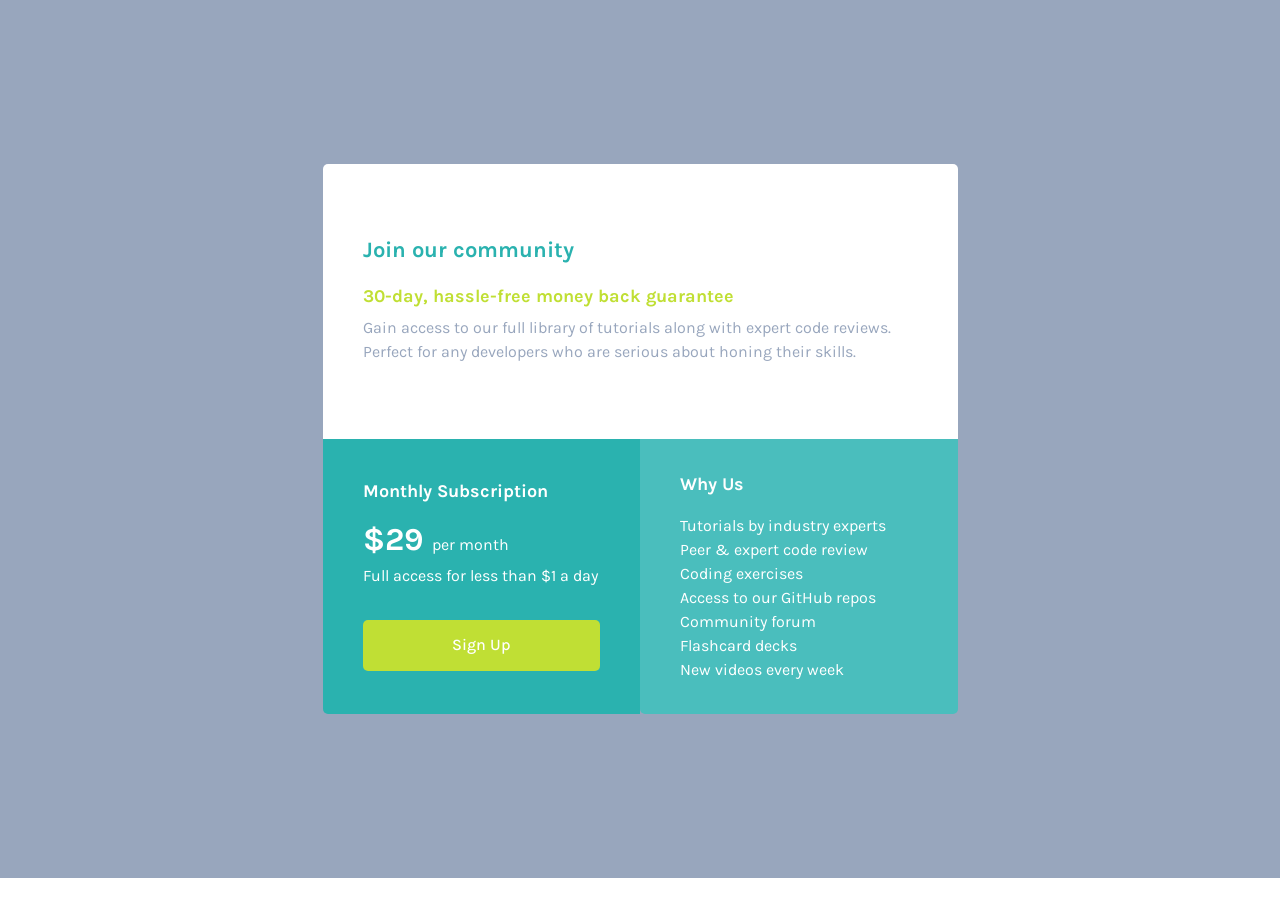
==== docs/index.html @ 4dfa03b3 "first commit" ====
<!DOCTYPE html><html lang="en"><head><meta charset="UTF-8"><meta name="viewport" content="width=device-width,initial-scale=1"><link rel="icon" type="image/png" sizes="32x32" href="./assets/images/favicon.png"><link href="https://fonts.googleapis.com/css2?family=Karla:wght@400;700&display=swap" rel="stylesheet"><link rel="stylesheet" href="./css/styles.css"><title>Frontend Mentor | Single Price Grid Component | Taguara Digital</title></head><body><main class="main"><div class="main__content"><div class="main__box box1"><h1 class="title box1__title">Join our community</h1><h2 class="box1__subtitle">30-day, hassle-free money back guarantee</h2><p class="main__txt box1__txt">Gain access to our full library of tutorials along with expert code reviews. Perfect for any developers who are serious about honing their skills.</p></div><div class="main__box box2"><h2 class="box2__title">Monthly Subscription</h2><p class="box2__txt"><span>&dollar;29 </span>per month</p><p class="box2__txt">Full access for less than &dollar;1 a day</p><button class="box2__btn btn">Sign Up</button></div><div class="main__box box3"><h2 class="box3__title">Why Us</h2><ul class="main__items"><li class="box3__item">Tutorials by industry experts</li><li class="box3__item">Peer &amp; expert code review</li><li class="box3__item">Coding exercises</li><li class="box3__item">Access to our GitHub repos</li><li class="box3__item">Community forum</li><li class="box3__item">Flashcard decks</li><li class="box3__item">New videos every week</li></ul></div></div></main><script src="./js/app.js"></script></body></html>
---- docs/css/styles.css ----
/*! normalize.css v8.0.1 | MIT License | github.com/necolas/normalize.css */html{line-height:1.15;-webkit-text-size-adjust:100%}img{max-width:100%}main{display:block}h1{font-size:2em;margin:.67em 0}hr{box-sizing:content-box;height:0;overflow:visible}pre{font-family:monospace,monospace;font-size:1em}a{background-color:rgba(0,0,0,0)}abbr[title]{border-bottom:none;text-decoration:underline;-webkit-text-decoration:underline dotted;text-decoration:underline dotted}b,strong{font-weight:bolder}code,kbd,samp{font-family:monospace,monospace;font-size:1em}small{font-size:80%}sub,sup{font-size:75%;line-height:0;position:relative;vertical-align:baseline}sub{bottom:-.25em}sup{top:-.5em}img{border-style:none}button,input,optgroup,select,textarea{font-family:inherit;font-size:100%;line-height:1.15;margin:0}button,input{overflow:visible}button,select{text-transform:none}[type=button],[type=reset],[type=submit],button{-webkit-appearance:button}[type=button]::-moz-focus-inner,[type=reset]::-moz-focus-inner,[type=submit]::-moz-focus-inner,button::-moz-focus-inner{border-style:none;padding:0}[type=button]:-moz-focusring,[type=reset]:-moz-focusring,[type=submit]:-moz-focusring,button:-moz-focusring{outline:1px dotted ButtonText}fieldset{padding:.35em .75em .625em}legend{box-sizing:border-box;color:inherit;display:table;max-width:100%;padding:0;white-space:normal}progress{vertical-align:baseline}textarea{overflow:auto}[type=checkbox],[type=radio]{box-sizing:border-box;padding:0}[type=number]::-webkit-inner-spin-button,[type=number]::-webkit-outer-spin-button{height:auto}[type=search]{-webkit-appearance:textfield;outline-offset:-2px}[type=search]::-webkit-search-decoration{-webkit-appearance:none}::-webkit-file-upload-button{-webkit-appearance:button;font:inherit}details{display:block}summary{display:list-item}[hidden],template{display:none}:root{--cyan:#2ab2af;--bright-yellow:#c0df34;--white:#fff;--light-gray:#e5eff5;--grayish-blue:#98a6bd;--ff-title:"Karla",sans-serif;--ff-body:"Karla",sans-serif}*,:after,:before{box-sizing:border-box;margin:0;padding:0}html{scroll-behavior:smooth;font-size:16px}body{width:100%;margin:0;padding:0;font-size:.875rem;font-family:var(--ff-body);line-height:1.5;color:var(--white)}@media screen and (min-width:768px){body{font-size:1rem}}ul{list-style:none}.main{width:100%;height:100%;position:relative;padding:4rem 2rem;background-color:var(--grayish-blue);display:-webkit-box;display:-webkit-flex;display:-ms-flexbox;display:flex;-webkit-box-orient:vertical;-webkit-box-direction:normal;-webkit-flex-direction:column;-ms-flex-direction:column;flex-direction:column;-webkit-box-pack:center;-webkit-justify-content:center;-ms-flex-pack:center;justify-content:center;-webkit-box-align:center;-webkit-align-items:center;-ms-flex-align:center;align-items:center;text-align:center}@media screen and (min-width:768px){.main{padding:10.25rem 2rem}}.main__content{width:100%;max-width:635px;display:grid;grid-template-columns:1fr;grid-template-rows:repeat(3,1fr);grid-template-areas:"box1" "box2" "box3"}@media screen and (min-width:768px){.main__content{grid-template-columns:repeat(2,1fr);grid-template-rows:repeat(2,1fr);grid-template-areas:"box1 box1" "box2 box3"}}.main__box{width:100%;height:100%;display:-webkit-box;display:-webkit-flex;display:-ms-flexbox;display:flex;-webkit-box-orient:vertical;-webkit-box-direction:normal;-webkit-flex-direction:column;-ms-flex-direction:column;flex-direction:column;-webkit-box-pack:center;-webkit-justify-content:center;-ms-flex-pack:center;justify-content:center;-webkit-box-align:start;-webkit-align-items:flex-start;-ms-flex-align:start;align-items:flex-start;text-align:left;padding:2rem 1.5rem}@media screen and (min-width:768px){.main__box{padding:2rem 2.5rem}}.box1{grid-area:box1;color:#000;background-color:#fff;border-top-left-radius:5px;border-top-right-radius:5px}.box1__title{font-size:1.25rem;line-height:1;color:var(--cyan);margin:0 0 1.5rem}@media screen and (min-width:768px){.box1__title{font-size:1.375rem}}.box1__subtitle{font-size:.875rem;color:var(--bright-yellow);line-height:1.3;margin:0 0 1rem}@media screen and (min-width:768px){.box1__subtitle{font-size:1.125rem;margin-bottom:.5rem}}.box2{grid-area:box2;background-color:var(--cyan);color:#fff}@media screen and (min-width:768px){.box2{border-bottom-left-radius:5px}}.box2__title{line-height:1;font-size:1.125rem;margin:0 0 1rem}.box2__txt{color:#fff;line-height:1.5}.box2__txt span{font-size:2rem;font-weight:700}.box3{grid-area:box3;background-color:#4abebd;border-bottom-left-radius:5px;border-bottom-right-radius:5px}.box3__title{font-size:1.125rem;margin-bottom:1rem}.box3__item{color:#fff;line-height:1.5}@media screen and (min-width:768px){.box3{border-bottom-right-radius:5px}}.main__txt{line-height:1.9;color:var(--grayish-blue)}@media screen and (min-width:768px){.main__txt{line-height:1.5}}.btn{width:100%;margin-top:2rem;background:var(--bright-yellow);color:var(--white);cursor:pointer;border:none;border-radius:5px;font-weight:500;padding:1rem 2rem}.btn:hover{opacity:.7}
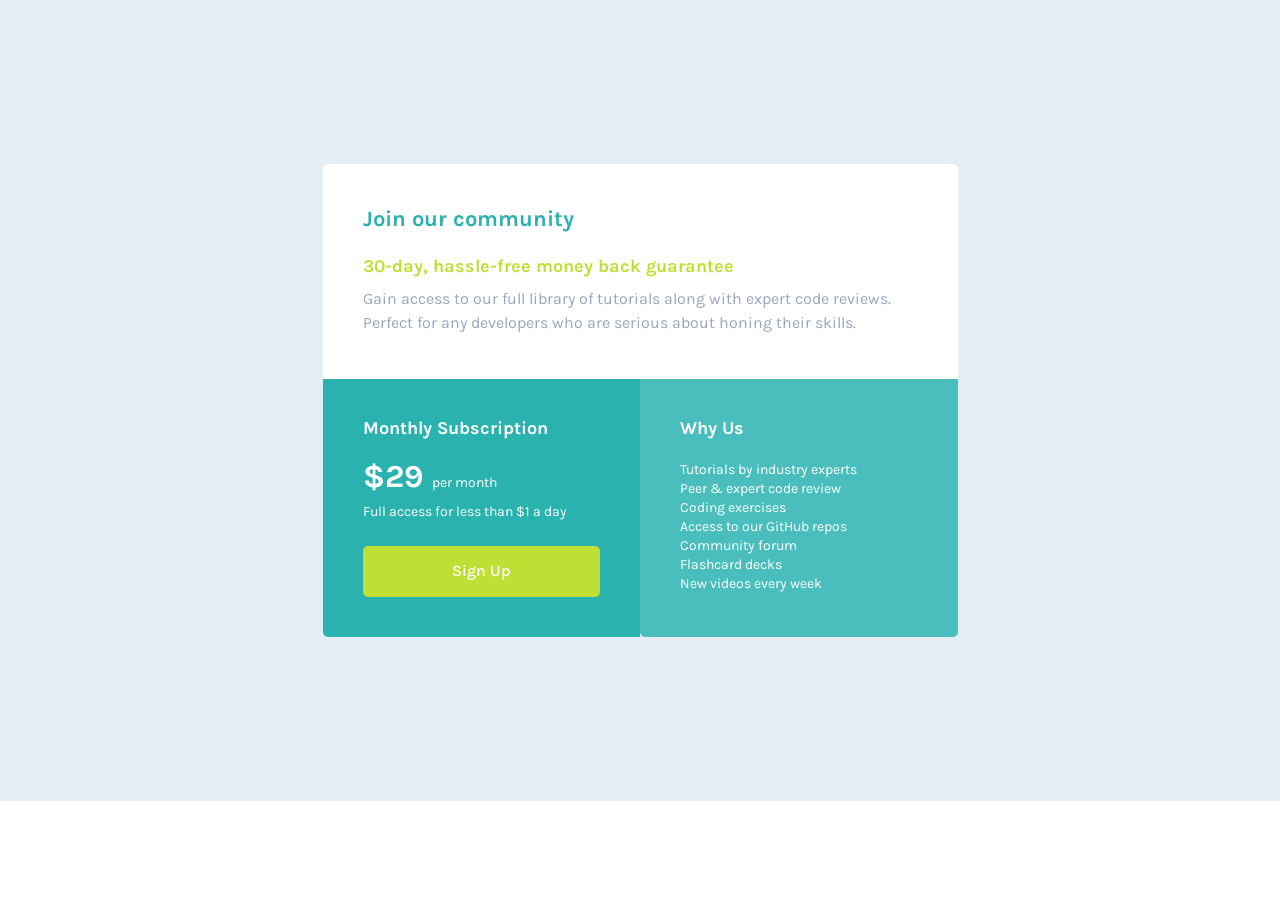
==== commit f43aca7a: "ajustes" ====
--- a/docs/index.html
+++ b/docs/index.html
@@ -1 +1 @@
-<!DOCTYPE html><html lang="en"><head><meta charset="UTF-8"><meta name="viewport" content="width=device-width,initial-scale=1"><link rel="icon" type="image/png" sizes="32x32" href="./assets/images/favicon.png"><link href="https://fonts.googleapis.com/css2?family=Karla:wght@400;700&display=swap" rel="stylesheet"><link rel="stylesheet" href="./css/styles.css"><title>Frontend Mentor | Single Price Grid Component | Taguara Digital</title></head><body><main class="main"><div class="main__content"><div class="main__box box1"><h1 class="title box1__title">Join our community</h1><h2 class="box1__subtitle">30-day, hassle-free money back guarantee</h2><p class="main__txt box1__txt">Gain access to our full library of tutorials along with expert code reviews. Perfect for any developers who are serious about honing their skills.</p></div><div class="main__box box2"><h2 class="box2__title">Monthly Subscription</h2><p class="box2__txt"><span>&dollar;29 </span>per month</p><p class="box2__txt">Full access for less than &dollar;1 a day</p><button class="box2__btn btn">Sign Up</button></div><div class="main__box box3"><h2 class="box3__title">Why Us</h2><ul class="main__items"><li class="box3__item">Tutorials by industry experts</li><li class="box3__item">Peer &amp; expert code review</li><li class="box3__item">Coding exercises</li><li class="box3__item">Access to our GitHub repos</li><li class="box3__item">Community forum</li><li class="box3__item">Flashcard decks</li><li class="box3__item">New videos every week</li></ul></div></div></main><script src="./js/app.js"></script></body></html>+<!DOCTYPE html><html lang="en"><head><meta charset="UTF-8"><meta name="viewport" content="width=device-width,initial-scale=1"><link rel="icon" type="image/png" sizes="32x32" href="./assets/images/favicon.png"><link href="https://fonts.googleapis.com/css2?family=Karla:wght@400;700&display=swap" rel="stylesheet"><link rel="stylesheet" href="./css/styles.css"><title>Frontend Mentor | Single Price Grid Component | Taguara Digital</title></head><body><main class="main"><div class="main__container"><div class="main__box box1"><h1 class="title box1__title">Join our community</h1><h2 class="box1__subtitle">30-day, hassle-free money back guarantee</h2><p class="main__txt box1__txt">Gain access to our full library of tutorials along with expert code reviews. Perfect for any developers who are serious about honing their skills.</p></div><div class="main__content"><div class="main__box box2"><h2 class="box2__title">Monthly Subscription</h2><p class="box2__txt"><span>&dollar;29 </span>per month</p><p class="box2__txt">Full access for less than &dollar;1 a day</p><button class="box2__btn btn">Sign Up</button></div><div class="main__box box3"><h2 class="box3__title">Why Us</h2><ul class="main__items"><li class="box3__item">Tutorials by industry experts</li><li class="box3__item">Peer &amp; expert code review</li><li class="box3__item">Coding exercises</li><li class="box3__item">Access to our GitHub repos</li><li class="box3__item">Community forum</li><li class="box3__item">Flashcard decks</li><li class="box3__item">New videos every week</li></ul></div></div></div></main><script src="./js/app.js"></script></body></html>
--- a/docs/css/styles.css
+++ b/docs/css/styles.css
@@ -1 +1 @@
-/*! normalize.css v8.0.1 | MIT License | github.com/necolas/normalize.css */html{line-height:1.15;-webkit-text-size-adjust:100%}img{max-width:100%}main{display:block}h1{font-size:2em;margin:.67em 0}hr{box-sizing:content-box;height:0;overflow:visible}pre{font-family:monospace,monospace;font-size:1em}a{background-color:rgba(0,0,0,0)}abbr[title]{border-bottom:none;text-decoration:underline;-webkit-text-decoration:underline dotted;text-decoration:underline dotted}b,strong{font-weight:bolder}code,kbd,samp{font-family:monospace,monospace;font-size:1em}small{font-size:80%}sub,sup{font-size:75%;line-height:0;position:relative;vertical-align:baseline}sub{bottom:-.25em}sup{top:-.5em}img{border-style:none}button,input,optgroup,select,textarea{font-family:inherit;font-size:100%;line-height:1.15;margin:0}button,input{overflow:visible}button,select{text-transform:none}[type=button],[type=reset],[type=submit],button{-webkit-appearance:button}[type=button]::-moz-focus-inner,[type=reset]::-moz-focus-inner,[type=submit]::-moz-focus-inner,button::-moz-focus-inner{border-style:none;padding:0}[type=button]:-moz-focusring,[type=reset]:-moz-focusring,[type=submit]:-moz-focusring,button:-moz-focusring{outline:1px dotted ButtonText}fieldset{padding:.35em .75em .625em}legend{box-sizing:border-box;color:inherit;display:table;max-width:100%;padding:0;white-space:normal}progress{vertical-align:baseline}textarea{overflow:auto}[type=checkbox],[type=radio]{box-sizing:border-box;padding:0}[type=number]::-webkit-inner-spin-button,[type=number]::-webkit-outer-spin-button{height:auto}[type=search]{-webkit-appearance:textfield;outline-offset:-2px}[type=search]::-webkit-search-decoration{-webkit-appearance:none}::-webkit-file-upload-button{-webkit-appearance:button;font:inherit}details{display:block}summary{display:list-item}[hidden],template{display:none}:root{--cyan:#2ab2af;--bright-yellow:#c0df34;--white:#fff;--light-gray:#e5eff5;--grayish-blue:#98a6bd;--ff-title:"Karla",sans-serif;--ff-body:"Karla",sans-serif}*,:after,:before{box-sizing:border-box;margin:0;padding:0}html{scroll-behavior:smooth;font-size:16px}body{width:100%;margin:0;padding:0;font-size:.875rem;font-family:var(--ff-body);line-height:1.5;color:var(--white)}@media screen and (min-width:768px){body{font-size:1rem}}ul{list-style:none}.main{width:100%;height:100%;position:relative;padding:4rem 2rem;background-color:var(--grayish-blue);display:-webkit-box;display:-webkit-flex;display:-ms-flexbox;display:flex;-webkit-box-orient:vertical;-webkit-box-direction:normal;-webkit-flex-direction:column;-ms-flex-direction:column;flex-direction:column;-webkit-box-pack:center;-webkit-justify-content:center;-ms-flex-pack:center;justify-content:center;-webkit-box-align:center;-webkit-align-items:center;-ms-flex-align:center;align-items:center;text-align:center}@media screen and (min-width:768px){.main{padding:10.25rem 2rem}}.main__content{width:100%;max-width:635px;display:grid;grid-template-columns:1fr;grid-template-rows:repeat(3,1fr);grid-template-areas:"box1" "box2" "box3"}@media screen and (min-width:768px){.main__content{grid-template-columns:repeat(2,1fr);grid-template-rows:repeat(2,1fr);grid-template-areas:"box1 box1" "box2 box3"}}.main__box{width:100%;height:100%;display:-webkit-box;display:-webkit-flex;display:-ms-flexbox;display:flex;-webkit-box-orient:vertical;-webkit-box-direction:normal;-webkit-flex-direction:column;-ms-flex-direction:column;flex-direction:column;-webkit-box-pack:center;-webkit-justify-content:center;-ms-flex-pack:center;justify-content:center;-webkit-box-align:start;-webkit-align-items:flex-start;-ms-flex-align:start;align-items:flex-start;text-align:left;padding:2rem 1.5rem}@media screen and (min-width:768px){.main__box{padding:2rem 2.5rem}}.box1{grid-area:box1;color:#000;background-color:#fff;border-top-left-radius:5px;border-top-right-radius:5px}.box1__title{font-size:1.25rem;line-height:1;color:var(--cyan);margin:0 0 1.5rem}@media screen and (min-width:768px){.box1__title{font-size:1.375rem}}.box1__subtitle{font-size:.875rem;color:var(--bright-yellow);line-height:1.3;margin:0 0 1rem}@media screen and (min-width:768px){.box1__subtitle{font-size:1.125rem;margin-bottom:.5rem}}.box2{grid-area:box2;background-color:var(--cyan);color:#fff}@media screen and (min-width:768px){.box2{border-bottom-left-radius:5px}}.box2__title{line-height:1;font-size:1.125rem;margin:0 0 1rem}.box2__txt{color:#fff;line-height:1.5}.box2__txt span{font-size:2rem;font-weight:700}.box3{grid-area:box3;background-color:#4abebd;border-bottom-left-radius:5px;border-bottom-right-radius:5px}.box3__title{font-size:1.125rem;margin-bottom:1rem}.box3__item{color:#fff;line-height:1.5}@media screen and (min-width:768px){.box3{border-bottom-right-radius:5px}}.main__txt{line-height:1.9;color:var(--grayish-blue)}@media screen and (min-width:768px){.main__txt{line-height:1.5}}.btn{width:100%;margin-top:2rem;background:var(--bright-yellow);color:var(--white);cursor:pointer;border:none;border-radius:5px;font-weight:500;padding:1rem 2rem}.btn:hover{opacity:.7}+/*! normalize.css v8.0.1 | MIT License | github.com/necolas/normalize.css */html{line-height:1.15;-webkit-text-size-adjust:100%}img{max-width:100%}main{display:block}h1{font-size:2em;margin:.67em 0}hr{box-sizing:content-box;height:0;overflow:visible}pre{font-family:monospace,monospace;font-size:1em}a{background-color:rgba(0,0,0,0)}abbr[title]{border-bottom:none;text-decoration:underline;-webkit-text-decoration:underline dotted;text-decoration:underline dotted}b,strong{font-weight:bolder}code,kbd,samp{font-family:monospace,monospace;font-size:1em}small{font-size:80%}sub,sup{font-size:75%;line-height:0;position:relative;vertical-align:baseline}sub{bottom:-.25em}sup{top:-.5em}img{border-style:none}button,input,optgroup,select,textarea{font-family:inherit;font-size:100%;line-height:1.15;margin:0}button,input{overflow:visible}button,select{text-transform:none}[type=button],[type=reset],[type=submit],button{-webkit-appearance:button}[type=button]::-moz-focus-inner,[type=reset]::-moz-focus-inner,[type=submit]::-moz-focus-inner,button::-moz-focus-inner{border-style:none;padding:0}[type=button]:-moz-focusring,[type=reset]:-moz-focusring,[type=submit]:-moz-focusring,button:-moz-focusring{outline:1px dotted ButtonText}fieldset{padding:.35em .75em .625em}legend{box-sizing:border-box;color:inherit;display:table;max-width:100%;padding:0;white-space:normal}progress{vertical-align:baseline}textarea{overflow:auto}[type=checkbox],[type=radio]{box-sizing:border-box;padding:0}[type=number]::-webkit-inner-spin-button,[type=number]::-webkit-outer-spin-button{height:auto}[type=search]{-webkit-appearance:textfield;outline-offset:-2px}[type=search]::-webkit-search-decoration{-webkit-appearance:none}::-webkit-file-upload-button{-webkit-appearance:button;font:inherit}details{display:block}summary{display:list-item}[hidden],template{display:none}:root{--cyan:#2ab2af;--bright-yellow:#c0df34;--white:#fff;--light-gray:#e5eff5;--grayish-blue:#98a6bd;--ff-title:"Karla",sans-serif;--ff-body:"Karla",sans-serif}*,:after,:before{box-sizing:border-box;margin:0;padding:0}html{scroll-behavior:smooth;font-size:16px}body{width:100%;margin:0;padding:0;font-size:.875rem;font-family:var(--ff-body);line-height:1.5;color:var(--white)}@media screen and (min-width:768px){body{font-size:1rem}}ul{list-style:none}.main{width:100%;height:100%;position:relative;padding:4.75rem 2rem;background-color:var(--grayish-blue);background-color:#e5eef6;display:-webkit-box;display:-webkit-flex;display:-ms-flexbox;display:flex;-webkit-box-orient:vertical;-webkit-box-direction:normal;-webkit-flex-direction:column;-ms-flex-direction:column;flex-direction:column;-webkit-box-pack:center;-webkit-justify-content:center;-ms-flex-pack:center;justify-content:center;-webkit-box-align:center;-webkit-align-items:center;-ms-flex-align:center;align-items:center;text-align:center}@media screen and (min-width:768px){.main{padding:10.25rem 2rem}}.main .main__container{max-width:635px;display:-webkit-box;display:-webkit-flex;display:-ms-flexbox;display:flex;-webkit-box-orient:vertical;-webkit-box-direction:normal;-webkit-flex-direction:column;-ms-flex-direction:column;flex-direction:column;-webkit-box-pack:center;-webkit-justify-content:center;-ms-flex-pack:center;justify-content:center;-webkit-box-align:center;-webkit-align-items:center;-ms-flex-align:center;align-items:center}.main__content{width:100%;display:grid;grid-template-columns:1fr;grid-template-rows:repeat(2,1fr);grid-template-areas:"box2" "box3"}@media screen and (min-width:768px){.main__content{grid-template-columns:repeat(2,1fr);grid-template-rows:1fr;grid-template-areas:"box2 box3"}}.main__box{width:100%;height:100%;display:-webkit-box;display:-webkit-flex;display:-ms-flexbox;display:flex;-webkit-box-orient:vertical;-webkit-box-direction:normal;-webkit-flex-direction:column;-ms-flex-direction:column;flex-direction:column;-webkit-box-pack:start;-webkit-justify-content:flex-start;-ms-flex-pack:start;justify-content:flex-start;-webkit-box-align:start;-webkit-align-items:flex-start;-ms-flex-align:start;align-items:flex-start;text-align:left;padding:1rem 1.5rem}@media screen and (min-width:768px){.main__box{padding:2.5rem}}.box1{grid-area:box1;color:#000;background-color:#fff;border-top-left-radius:5px;border-top-right-radius:5px;padding:2rem 1.5rem}@media screen and (min-width:768px){.box1{padding:2.75rem 2.5rem}}.box1__title{font-size:1.25rem;line-height:1;color:var(--cyan);margin:0 0 1.5rem}@media screen and (min-width:768px){.box1__title{font-size:1.375rem}}.box1__subtitle{font-size:.875rem;color:var(--bright-yellow);line-height:1.4;margin:0 0 1rem}@media screen and (min-width:768px){.box1__subtitle{font-size:1.125rem;margin-bottom:.5rem}}.box2{grid-area:box2;background-color:var(--cyan);color:#fff}@media screen and (min-width:768px){.box2{border-bottom-left-radius:5px}}.box2__title{line-height:1;font-size:1.125rem;margin:0 0 1rem}.box2__txt{color:#fff;line-height:1.5;font-size:.875rem}.box2__txt span{font-size:2rem;font-weight:700}.box3{grid-area:box3;background-color:#4abebd;border-bottom-left-radius:5px;border-bottom-right-radius:5px;padding:1.125rem 1.5rem}@media screen and (min-width:768px){.box3{padding:2.5rem 2.5rem 1rem;border-bottom-right-radius:5px}}.box3__title{line-height:1;font-size:1.125rem;margin:0 0 1.5rem}.box3__item{color:#fff;font-size:.875rem;line-height:1.35}.main__txt{line-height:1.9;color:var(--grayish-blue)}@media screen and (min-width:768px){.main__txt{line-height:1.5}}.btn{width:100%;margin-top:1rem;background:var(--bright-yellow);color:var(--white);cursor:pointer;border:none;border-radius:5px;font-weight:500;padding:1rem 2rem}@media screen and (min-width:768px){.btn{margin-top:1.5rem}}.btn:hover{opacity:.7}
